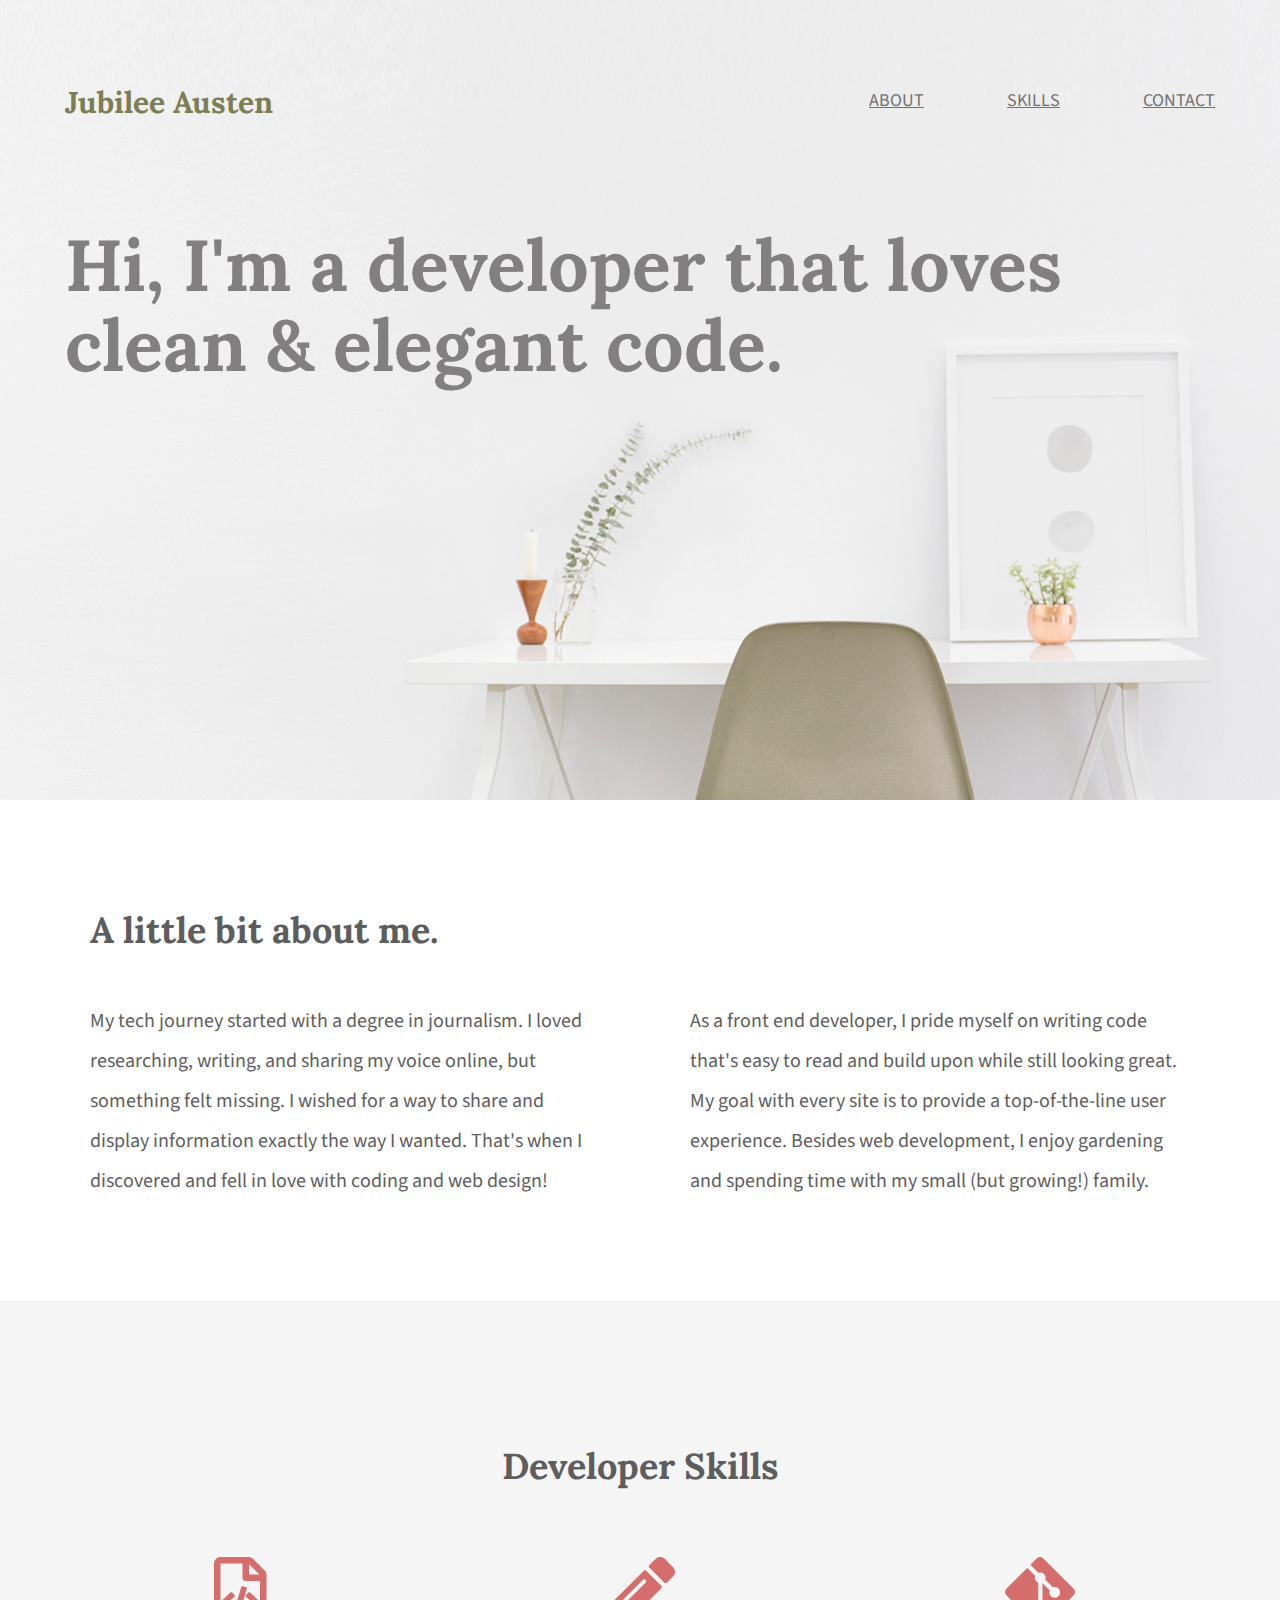
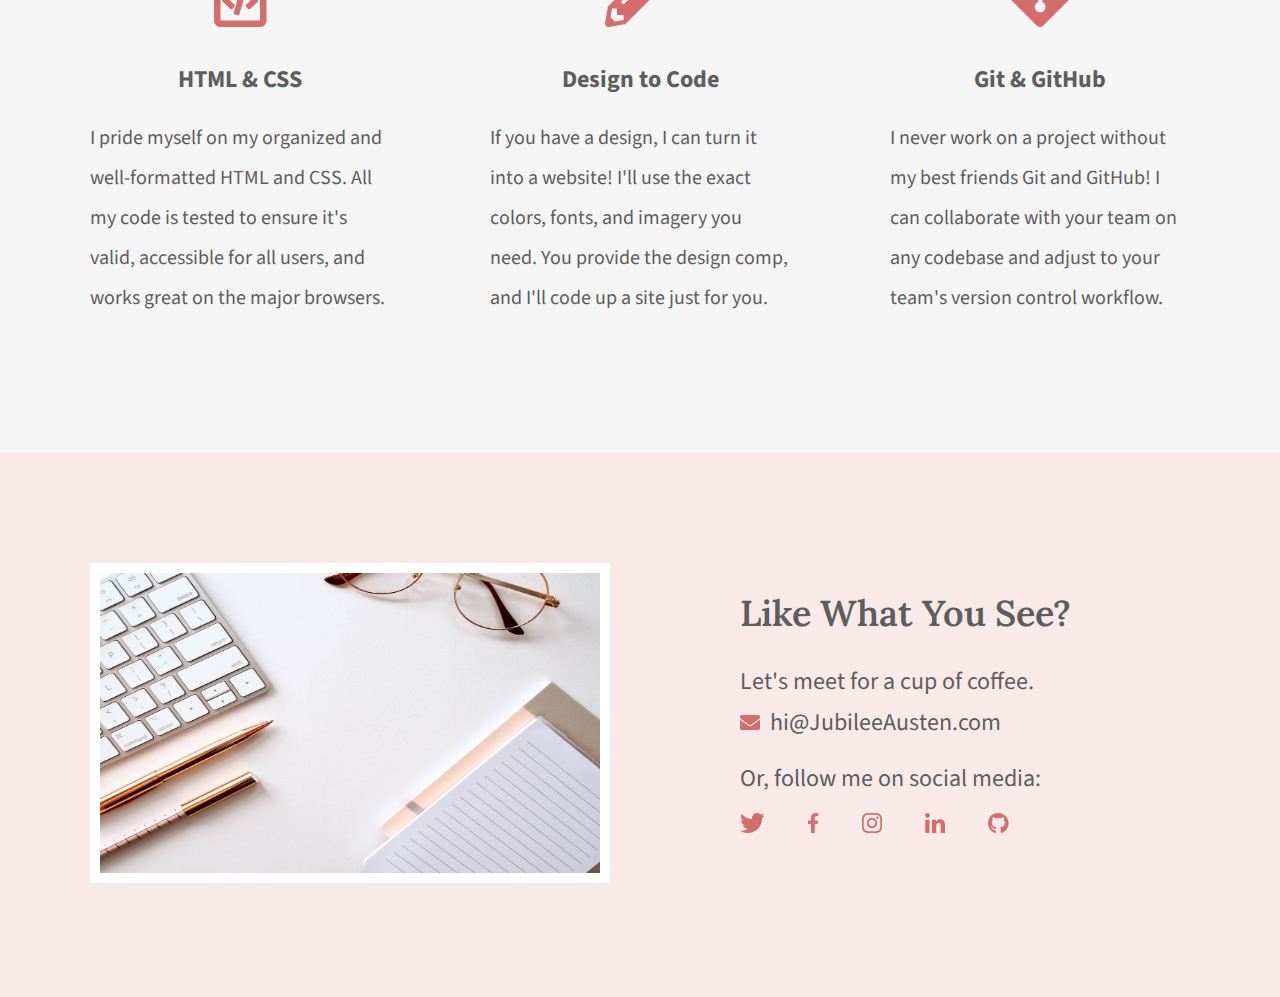
==== index.html @ 59573c14 "Initial commit" ====
<!DOCTYPE html>
<html lang="en">

<head>
    <meta charset="UTF-8">
    <title>Jubilee Austen | Portfolio</title>
    <link rel="stylesheet" href="css/normalize.css">
    <link rel="stylesheet" href="css/main.css">
    <link rel="preconnect" href="https://fonts.googleapis.com">
    <link rel="preconnect" href="https://fonts.gstatic.com" crossorigin>
    <link
        href="https://fonts.googleapis.com/css2?family=Lora:wght@400;600;700&family=Source+Sans+Pro:wght@400;700&display=swap"
        rel="stylesheet">
</head>

<body>
    <header class="homepage-hero">
        <div class="content-wrapper">
            <h1>Jubilee Austen</h1>
            <nav>
                <ul>
                    <li><a href="#about">about</a></li>
                    <li><a href="#skills">skills</a></li>
                    <li><a href="#contact">contact</a></li>
                </ul>
            </nav>
            <h2>Hi, I'm a developer that loves clean & elegant code.</h2>
        </div>
    </header>
    <main>
        <section id="about">
            <div class="content-wrapper">
                <h2>A little bit about me.</h2>
                <p>
                    My tech journey started with a degree in journalism. I loved researching,
                    writing, and sharing my voice online, but something felt missing. I wished
                    for a way to share and display information exactly the way I wanted. That's
                    when I discovered and fell in love with coding and web design!
                </p>
                <p>
                    As a front end developer, I pride myself on writing code that's easy to read
                    and build upon while still looking great. My goal with every site is to provide
                    a top-of-the-line user experience. Besides web development, I enjoy
                    gardening and spending time with my small (but growing!) family.
                </p>
            </div>
        </section>
        <section id="skills">
            <div class="content-wrapper">
                <h2>Developer Skills</h2>
                <div class="skill-list">
                    <img src="img/html-icon.png" alt="html icon">
                    <h3>HTML & CSS</h3>
                    <p>
                        I pride myself on my organized and well-formatted HTML and CSS. All my
                        code is tested to ensure it's valid, accessible for all users, and works great
                        on the major browsers.
                    </p>
                </div>
                <div class="skill-list">
                    <img src="img/pencil-icon.png" alt="pencil icon">
                    <h3>Design to Code</h3>
                    <p>
                        If you have a design, I can turn it into a website! I'll use the exact colors,
                        fonts, and imagery you need. You provide the design comp, and I'll code up
                        a site just for you.
                    </p>
                </div>
                <div class="skill-list">
                    <img src="img/git-icon.png" alt="git icon">
                    <h3>Git & GitHub</h3>
                    <p>
                        I never work on a project without my best friends Git and GitHub! I can
                        collaborate with your team on any codebase and adjust to your team's
                        version control workflow.
                    </p>
                </div>
            </div>
        </section>
    </main>
    <footer id="contact">
        <div class="content-wrapper">
            <div class="contact-image">
                <img src="img/jess-bailey-q10VITrVYUM-unsplash.jpg" alt="close-up workspace with keyboard, pen, glasses"
                    id="contact-img">
            </div>
            <div class="contact-info">
                <h2>Like What You See?</h2>
                <h3 id="email-header">Let's meet for a cup of coffee.</h3>
                <a href="mailto:hi@JubileeAusten.com" id="email"><img src="img/envelope.png" alt="envelope"
                        id="envelope-icon">hi@JubileeAusten.com</a>
                <h3 id="socialmedia-header">Or, follow me on social media:</h3>
                <ul>
                    <li><a href="https://twitter.com/" target="_blank"><img src="img/twitter.png"
                                alt="Twitter logo"></a></li>
                    <li><a href="https://facebook.com/" target="_blank"><img src="img/facebook.png"
                                alt="Facebook logo"></a></li>
                    <li><a href="https://instagram.com/" target="_blank"><img src="img/instagram.png"
                                alt="Instagram logo"></a></li>
                    <li><a href="https://linkedin.com/" target="_blank"><img src="img/linkedin.png"
                                alt="LinkedIn logo"></a></li>
                    <li><a href="https://github.com/" target="_blank"><img src="img/github.png" alt="GitHub logo"></a>
                    </li>
                </ul>
            </div>
        </div>
    </footer>
</body>

</html>
---- css/main.css ----
/****** Global Styles ******/
body {
    font-family: 'Source Sans Pro', sans-serif;
    color: #5E5D5E;
}

.content-wrapper {
    width: 1200px;
    margin: 0 auto;
    overflow: auto;
}

/****** Header Styles ******/
.homepage-hero {
    background: url('../img/full-background.png') no-repeat #F9EFEF;
    background-size: cover;
    background-position: center;
    height: 800px;
}

header h1 {
    float: left;
    width: 300px;
    font-family: 'Lora', serif;
    font-size: 30px;
    color: #7B7E54;
    padding: 65px 0 65px 25px;
}

header nav {
    width: 800px;
    float: right;
    text-align: right;
    padding: 75px 25px 75px 0;
}

header nav ul li {
    display: inline-block;
}

header nav ul li a {
    text-transform: uppercase;
    font-size: 18px;
    color: #727172;
    padding-left: 80px;
}

header h2 {
    width: 1000px;
    clear: both;
    font-family: 'Lora', serif;
    font-size: 72px;
    line-height: 80px;
    color: #817F80;
    padding: 20px 0 20px 25px;
}

/****** About Styles ******/
#about .content-wrapper {
    padding: 80px 0;
}

#about h2 {
    font-family: 'Lora', serif;
    font-size: 36px;
    padding-left: 50px;
}

#about p {
    box-sizing: border-box;
    float: left;
    width: 600px;
    font-size: 20px;
    line-height: 40px;
    padding: 0 50px;
}

/****** Skill Styles ******/
#skills {
    background-color: #F5F5F5;
    text-align: center;
}

#skills .content-wrapper {
    padding: 115px 0;
}

#skills .skill-list {
    box-sizing: border-box;
    float: left;
    width: 400px;
    padding: 0 50px;
}

#skills h2 {
    font-family: 'Lora', serif;
    font-size: 36px;
    padding-bottom: 40px;
}

#skills h3 {
    font-size: 24px;
    line-height: 36px;
    margin: 30px 0 20px;
}

#skills p {
    font-size: 20px;
    line-height: 40px;
    text-align: left;
}

/****** Contact Styles ******/
#contact {
    background-color: #F9E9E9;
}

#contact .content-wrapper {
    padding: 110px 0;
}

#contact .contact-image {
    box-sizing: border-box;
    float: left;
    width: 600px;
}

#contact-img {
    width: 500px;
    height: 300px;
    border: 10px solid white;
    margin: 0 50px;
}

#contact .contact-info {
    box-sizing: border-box;
    float: left;
    width: 600px;
    padding-left: 100px;
}

#contact .contact-info h2 {
    font-family: 'Lora', serif;
    font-size: 36px;
    font-weight: 600;
    margin: 30px 0;
}

#contact .contact-info h3 {
    font-size: 24px;
    font-weight: 400;
    line-height: 36px;
}

#email-header {
    margin-bottom: 5px;
}

#socialmedia-header {
    margin: 20px 0 5px;
}

#envelope-icon {
    padding-right: 10px;
}

#email {
    color: #5E5D5E;
    font-size: 24px;
    line-height: 36px;
    text-decoration: none;
}

#contact ul {
    padding: 0;
}

#contact ul li {
    display: inline-block;
}

#contact ul img {
    padding-right: 40px;
}
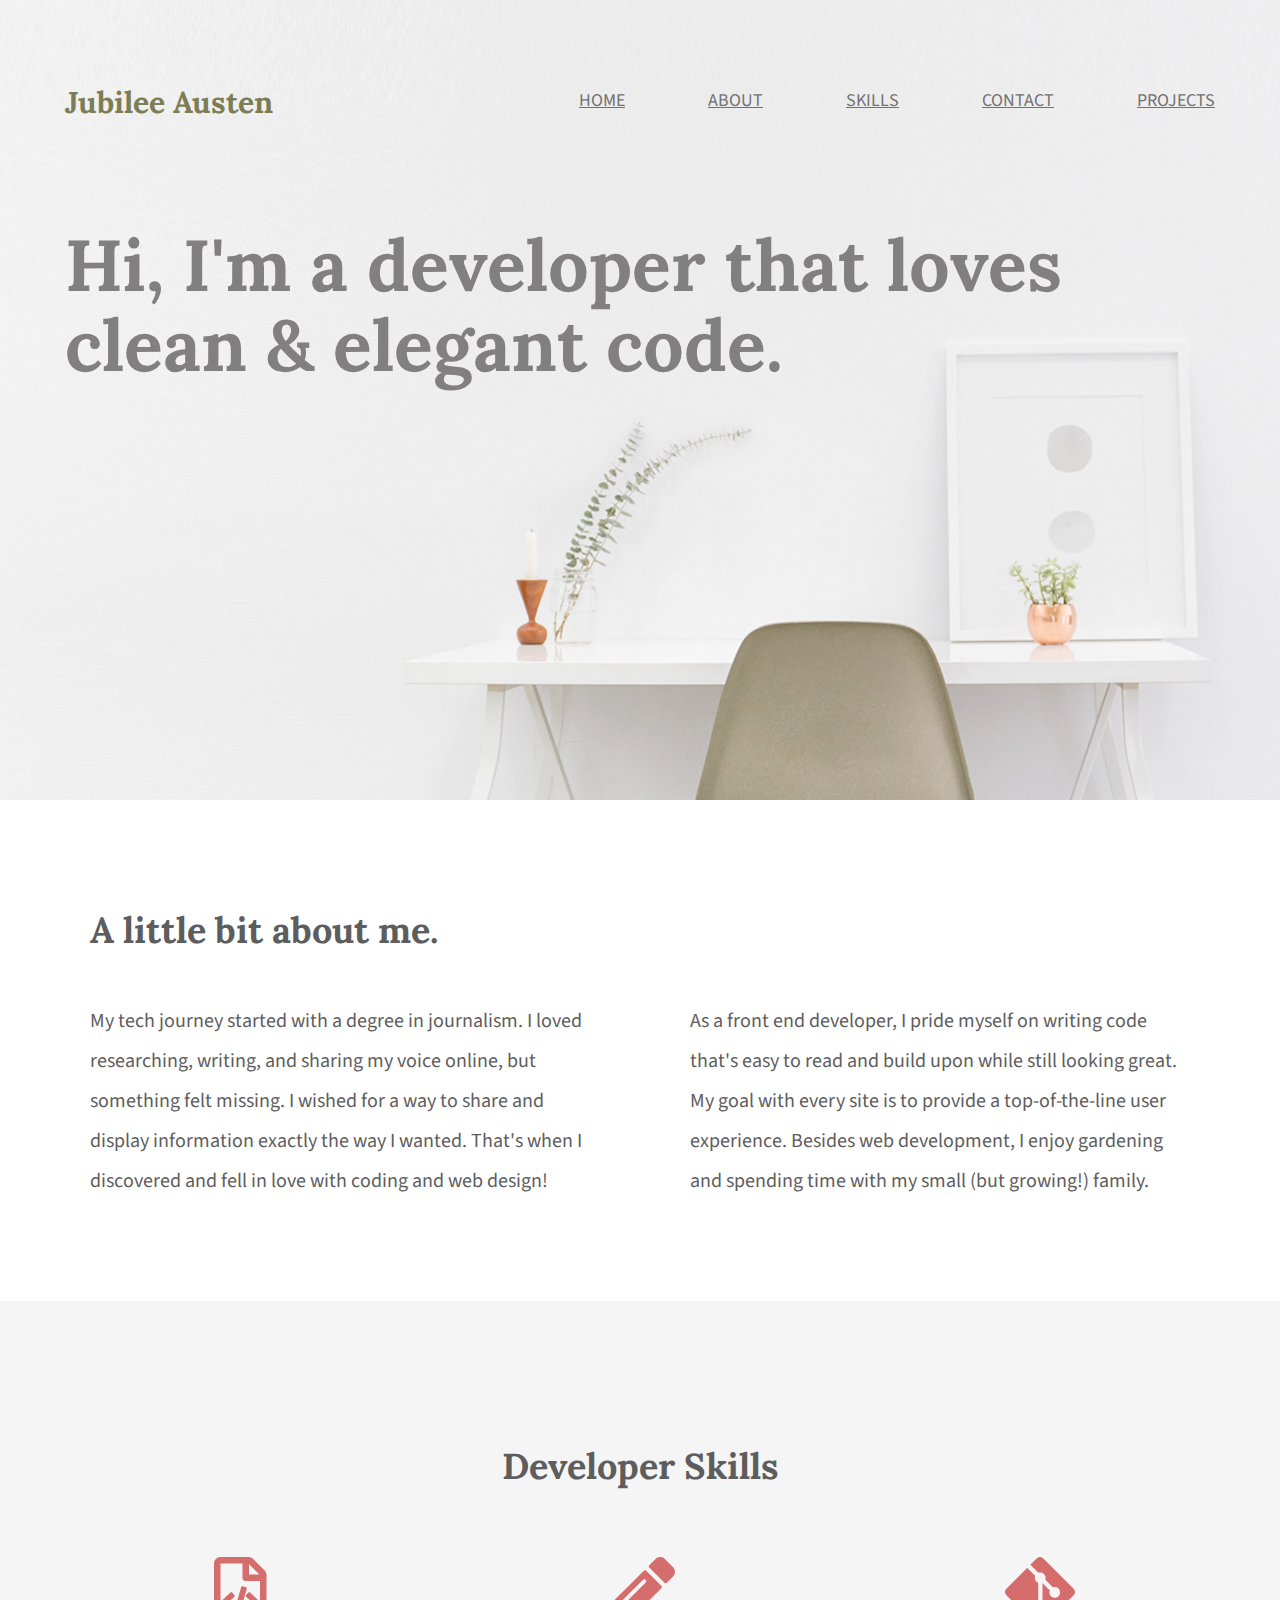
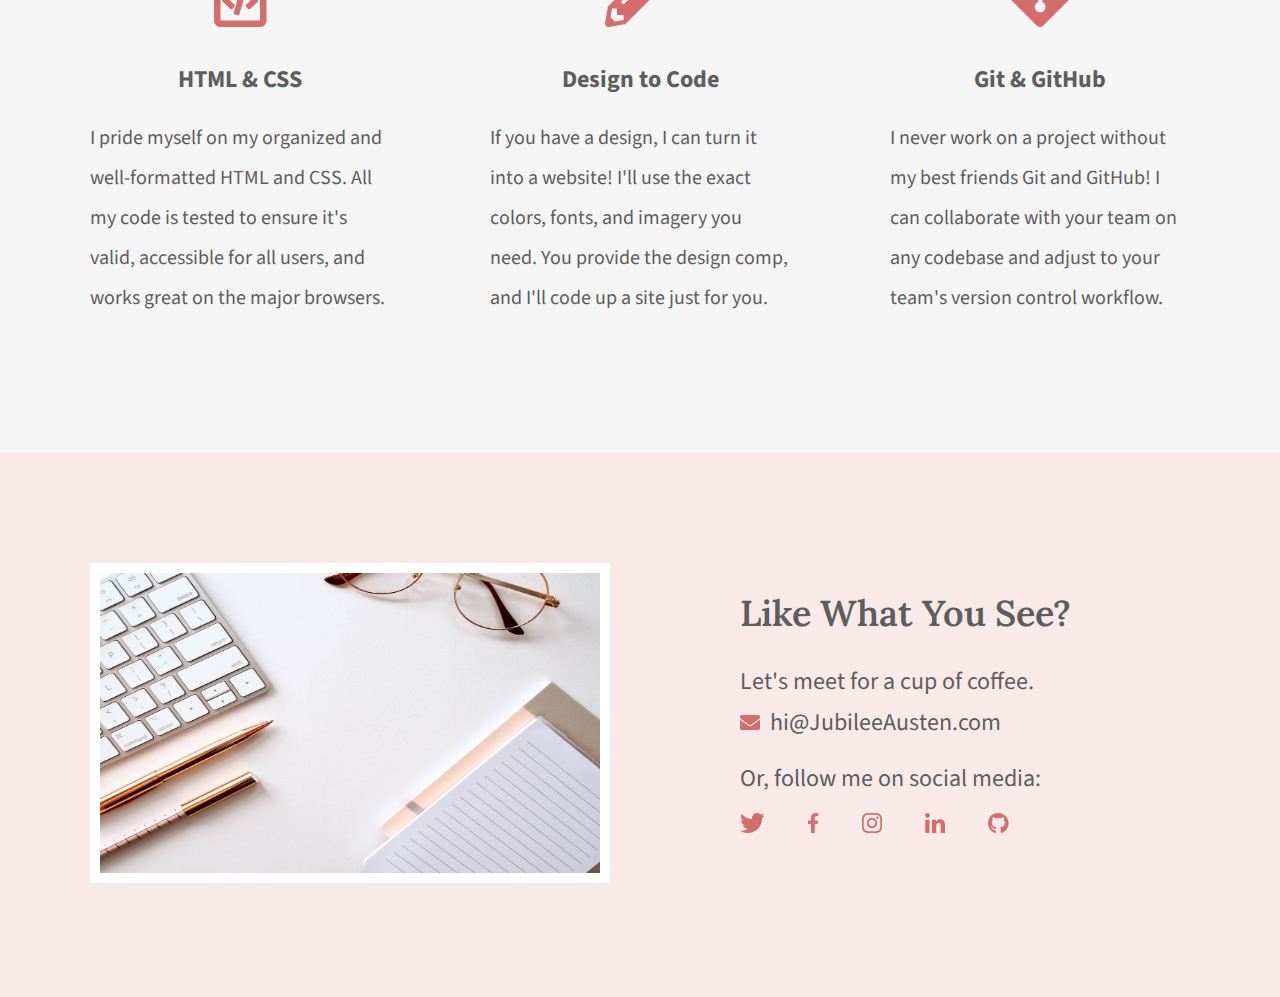
==== commit 49edd7ed: "Add projects page" ====
--- a/index.html
+++ b/index.html
@@ -19,9 +19,11 @@
             <h1>Jubilee Austen</h1>
             <nav>
                 <ul>
+                    <li><a href="#">home</a></li>
                     <li><a href="#about">about</a></li>
                     <li><a href="#skills">skills</a></li>
                     <li><a href="#contact">contact</a></li>
+                    <li><a href="projects/index.html">projects</a></li>
                 </ul>
             </nav>
             <h2>Hi, I'm a developer that loves clean & elegant code.</h2>
